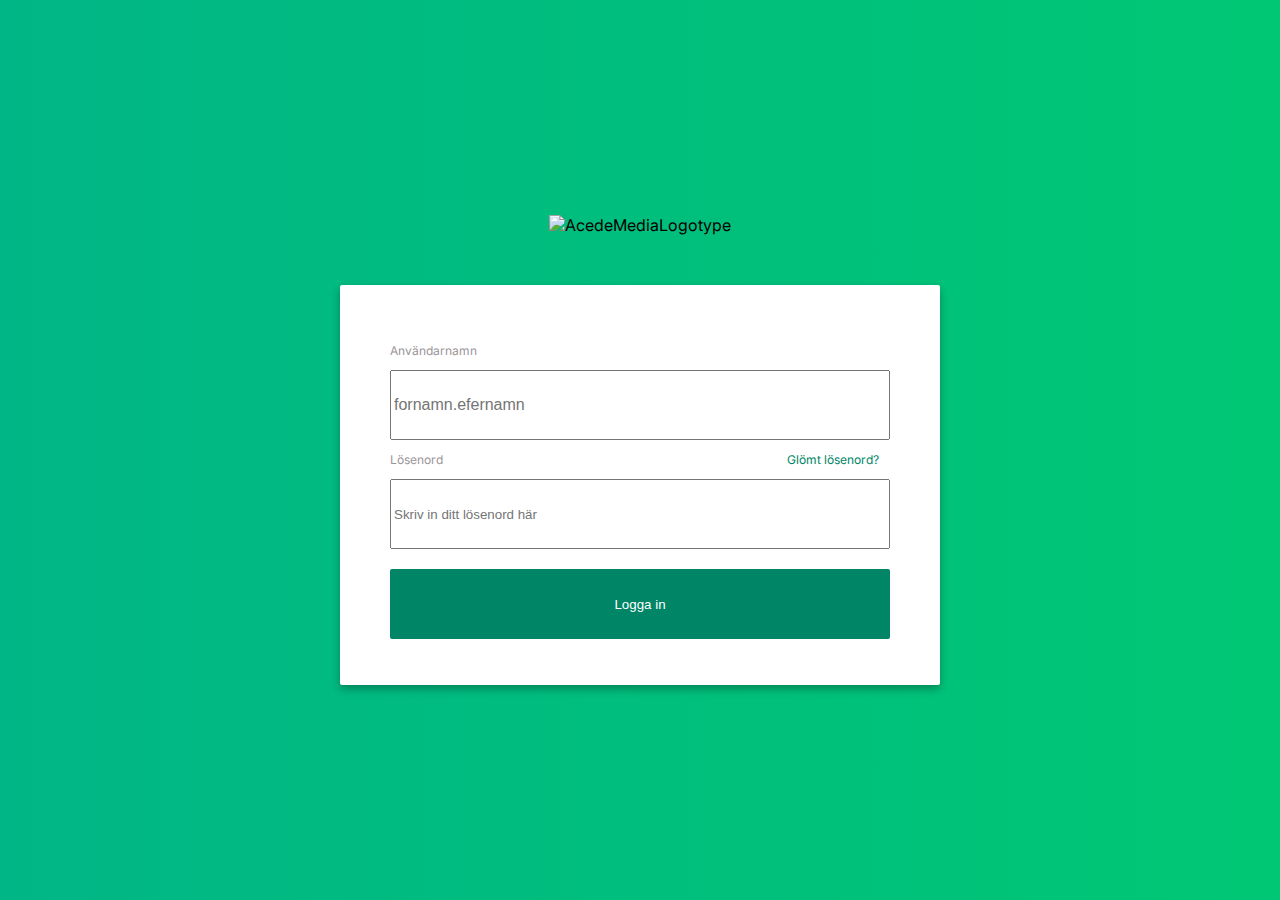
==== loginSidan.html @ 62cef82e "Arbetet" ====
<!DOCTYPE html>
<html lang="en">
  <head>
    <meta charset="UTF-8" />
    <meta name="viewport" content="width=device-width, initial-scale=1.0" />
    <title>login.schoolsoft</title>
    <link rel="stylesheet" href="loginSidan.css" />
    <link rel="preconnect" href="https://fonts.googleapis.com">
    <link rel="preconnect" href="https://fonts.gstatic.com" crossorigin>
    <link href="https://fonts.googleapis.com/css2?family=Inter:ital,opsz,wght@0,14..32,100..900;1,14..32,100..900&display=swap" rel="stylesheet">
  </head>
  <body>
    <div id="content">

      <div id="picture">
        <img src="Bilder/AcedeMediaLogo.png" alt="AcedeMediaLogotype" />
      </div>

      <div id="container-login">
        <div id="container-login-input">
            <p class="text">Användarnamn</p>
            <input type="text" id="fname" name="fname" placeholder="fornamn.efernamn">
            <p class="text">Lösenord</p> <a href="https://konto.academedia.se/" target="_blank" id="password-forgot">Glömt lösenord?</a>
            <input type="text" id="password" name="password" placeholder="Skriv in ditt lösenord här">
            <button id="btn-login">Logga in</button>
        </div>
      </div>

    </div>

    <script src="loginSidan.js"></script>
  </body>
</html>
---- loginSidan.css ----
* {
    box-sizing: border-box;
}

body {
    background-image: linear-gradient(to right, #00B686, #00C774);
    margin: 0;
    height: 100vh;
    display: flex;
    justify-content: center;
    align-items: center;
    font-family: "Inter", sans-serif;
    font-optical-sizing: auto;
    font-weight: <weight>;
    font-style: normal;
}

#content {
    display: flex;
    flex-direction: column;
    align-items: center;   
    gap: 50px;         
}

#picture img {
    width: 250px;
    height: auto;
}

#container-login {
    display: flex;
    align-items: center;
    justify-content: center;
    background-color: white;
    width: 600px;
    height: 400px;
    box-shadow: 0 4px 8px rgba(0, 0, 0, 0.3); 
}

#fname, #password, #btn-login {
    display: block;
    width: 500px;
    height: 70px;
    
}

#btn-login {
    color: white;
    background-color: #008566;
    border: none;
    margin-top: 20px;
}

#container-login, #btn-login {
    border-radius: 2px;
    overflow: hidden;
}

.text {
    font-size: 12px;
    display: flex;
    display: inline-block;
    padding-right: 340px;
}

#password-forgot {
    display: flex;
    display: inline-block;
    font-size: 12px;
    color: #008566;
    text-decoration: none;
}

#fname, #lname {
    font-size: 16px;
}

.text, #fname, #lname {
    color: #9A9698;
}
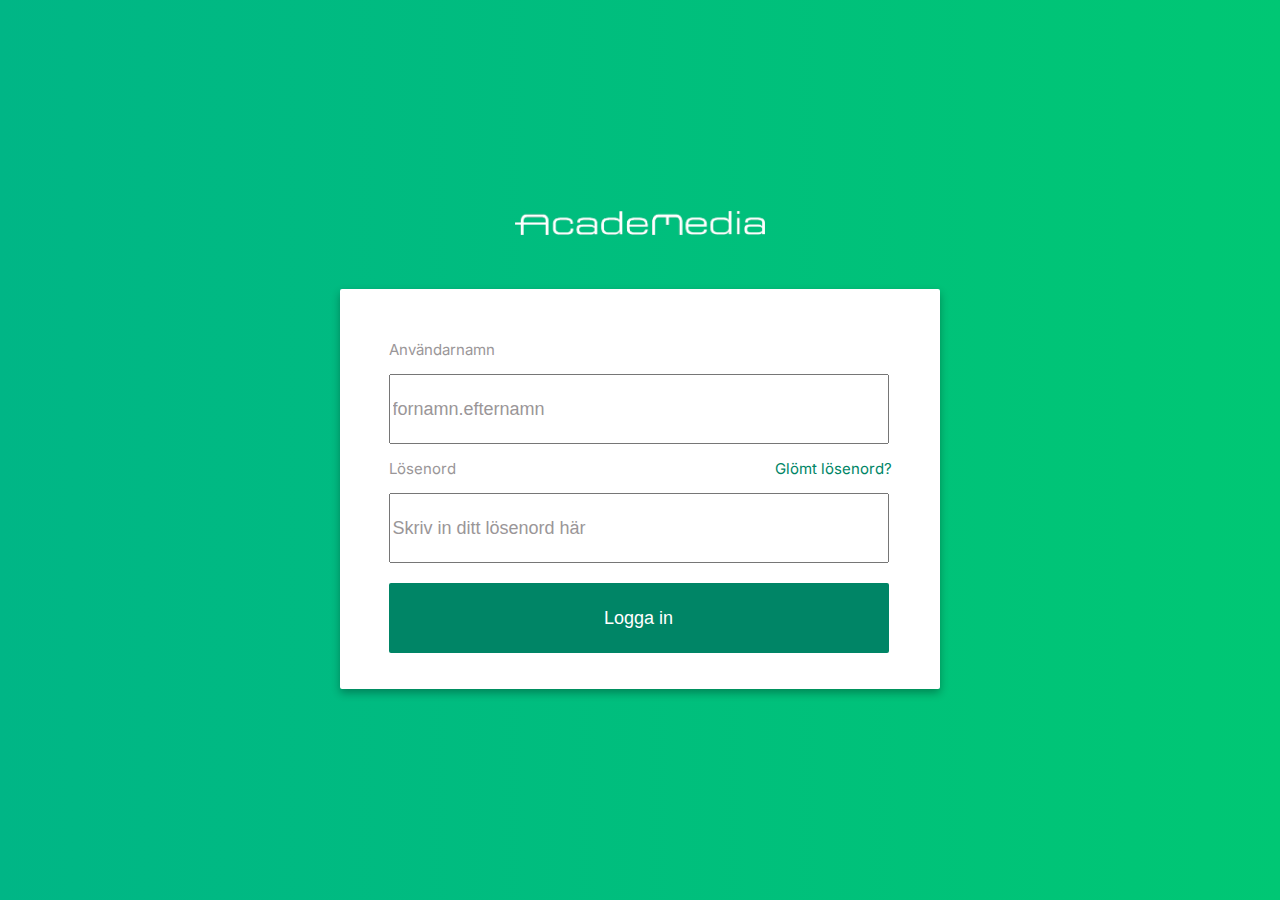
==== commit bb1aaea1: "Uppdaterad" ====
--- a/loginSidan.html
+++ b/loginSidan.html
@@ -19,9 +19,9 @@
       <div id="container-login">
         <div id="container-login-input">
             <p class="text">Användarnamn</p>
-            <input type="text" id="fname" name="fname" placeholder="fornamn.efernamn">
+            <input type="text" id="fname" name="fname" placeholder="fornamn.efternamn">
             <p class="text">Lösenord</p> <a href="https://konto.academedia.se/" target="_blank" id="password-forgot">Glömt lösenord?</a>
-            <input type="text" id="password" name="password" placeholder="Skriv in ditt lösenord här">
+            <input type="password" id="password" name="password" placeholder="Skriv in ditt lösenord här">
             <button id="btn-login">Logga in</button>
         </div>
       </div>
--- a/loginSidan.css
+++ b/loginSidan.css
@@ -57,24 +57,28 @@
 }
 
 .text {
-    font-size: 12px;
+    font-size: 15px;
     display: flex;
     display: inline-block;
-    padding-right: 340px;
+    padding-right: 315px;
 }
 
 #password-forgot {
     display: flex;
     display: inline-block;
-    font-size: 12px;
+    font-size: 15px;
     color: #008566;
     text-decoration: none;
 }
 
-#fname, #lname {
-    font-size: 16px;
+#fname, #password, #btn-login {
+    font-size: 18px;
 }
 
-.text, #fname, #lname {
-    color: #9A9698;
+#fname, #lname {
+    color: black;
+}
+
+::placeholder, .text {
+    color: #9A9698
 }